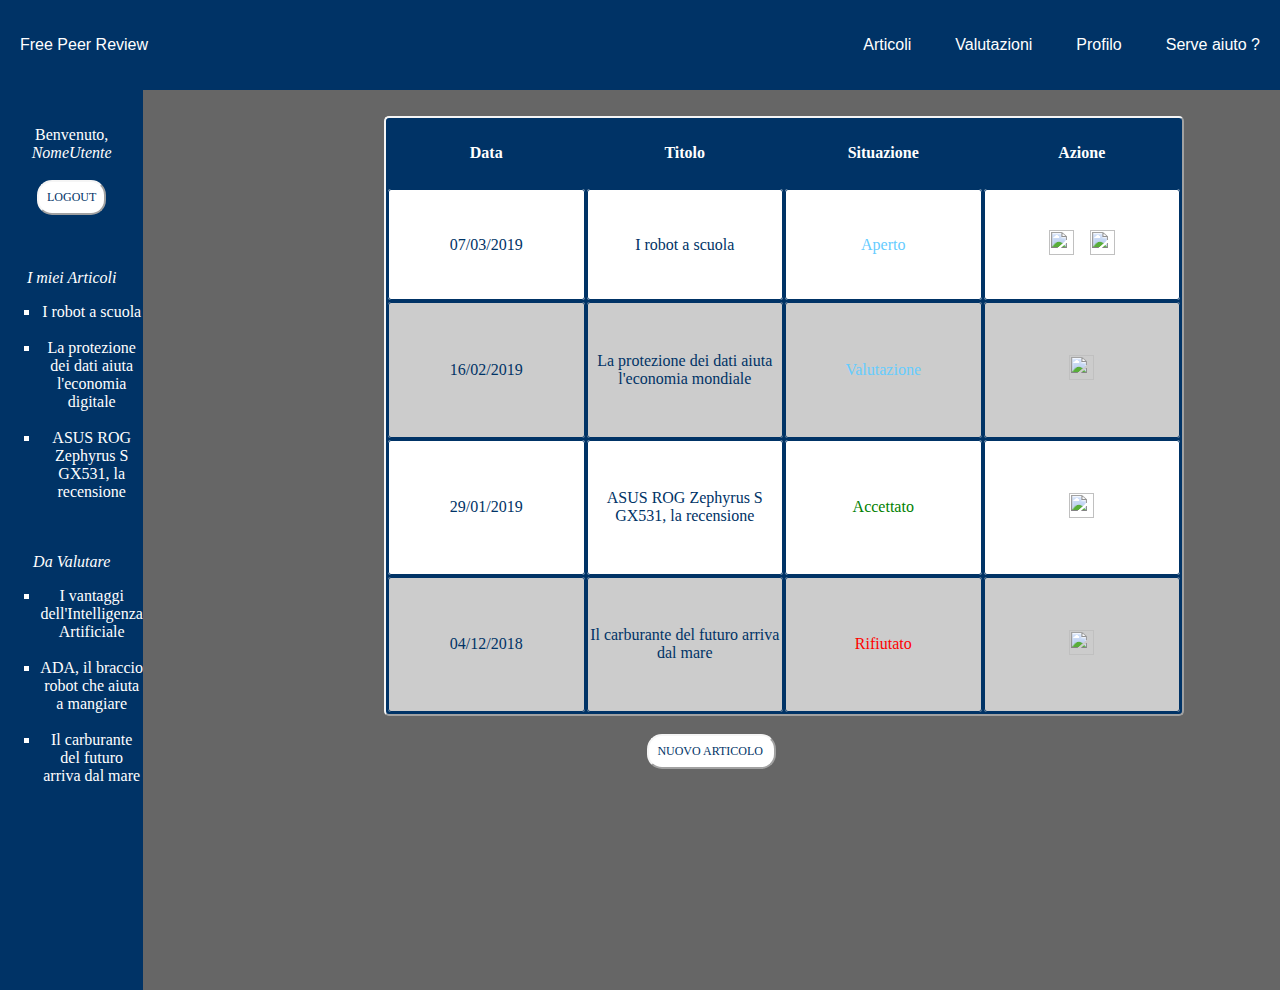
==== web/M1/articoli.html @ 00e14322 "sistemati elementi pagine e ripulito css" ====
<!DOCTYPE html>
<!--
To change this license header, choose License Headers in Project Properties.
To change this template file, choose Tools | Templates
and open the template in the editor.
-->
<html>
    <head>
        <title>Articoli</title>
        <meta charset="UTF-8">
        <meta name="author" content="Gianluca Pala">
        <link rel="stylesheet" href="https://cdnjs.cloudflare.com/ajax/libs/normalize/8.0.1/normalize.css">
        <link rel="stylesheet" type="text/css" media="all" href="style.css">
        <meta http-equiv="X-UA-Compatible" content="chrome=1">
        <meta http-equiv="X-UA-Compatible" content="IE=edge">
        
        <meta name="viewport" content="width=device-width, initial-scale=1.0">
        
    </head>
    <body>
        <header class="header clearfix">
            <a href="../index.html" class="header_logo"><p style="font-family: arial">Free Peer Review</p></a>
            <a href="../index.html" class="header_icon">
                <span></span>
                <span></span>
                <span></span>
            </a>
            <ul class="header_menu animate">
                
                <li class="header_menu_item"><a href="articoli.html"><p style="font-family: arial">Articoli</p></a></li>
                <li class="header_menu_item"><a href="valutazione.html"><p style="font-family: arial">Valutazioni</p></a></li>
                <li class="header_menu_item"><a href="profilo.html"><p style="font-family: arial">Profilo</p></a></li>
                <li class="header_menu_item"><a href="https://www.google.com/"><p style="font-family: arial">Serve aiuto ?</p></a></li>
            </ul>
        </header>
          
            <div class="cover_filter"></div>
            <div class="cover_caption">
                <div class="cover_caption_copy">                   
                        
                  <aside class="profilo">
                                <br>
                                <br>
                                Benvenuto, <em>NomeUtente</em>
                                <br>
                                <br>
                                <nav class="tasto">
                                <input type="submit" value="LOGOUT"/>             
                                </nav>
                                <br>
                                <br>
                                <br> 
                                <em>I miei Articoli</em>
                                <ul type="square">
                                <li>I robot a scuola</li><br>
                                <li>La protezione dei dati aiuta l'economia digitale</li><br>
                                <li>ASUS ROG Zephyrus S GX531, la recensione</li>
                                
                            </ul>
                                
                                <br>
                                <br>
     
                                <em>Da Valutare</em>
                                <ul type="square">
                                <li>I vantaggi dell'Intelligenza Artificiale</li><br>
                                <li>ADA, il braccio robot che aiuta a mangiare</li><br>
                                <li>Il carburante del futuro arriva dal mare</li>
                                
                            </aside>                      
                    
                    <table class="tabella">
                        <tr>
                            <th>Data</th>
                            <th>Titolo</th>
                            <th>Situazione</th>
                            <th>Azione</th>
                        </tr>
                        <tr class="dispari">
                            <td>07/03/2019</td>
                            <td>I robot a scuola</td>
                            <td><font color="#66ccff">Aperto</font></td>
                            <td><img src="../img/edit.png" width="25" height="25">&nbsp;&nbsp;&nbsp;&nbsp;<img src="../img/remove.png" width="25" height="25"></td>                        
                        </tr>
                        <tr class="pari">
                            <td>16/02/2019</td>
                            <td>La protezione dei dati aiuta l'economia mondiale</td>
                            <td><font color="#66ccff">Valutazione</font></td>
                            <td><img src="../img/remove.png" width="25" height="25"></td>                           
                        </tr>
                        <tr class="dispari">
                            <td>29/01/2019</td>
                            <td>ASUS ROG Zephyrus S GX531, la recensione</td>
                            <td><font color="green">Accettato</font></td>
                            <td><img src="../img/remove.png" width="25" height="25"></td>                           
                        </tr>
                        
                        <tr class="pari">
                            <td>04/12/2018</td>
                            <td>Il carburante del futuro arriva dal mare</td>
                            <td><font color="red">Rifiutato</font></td>
                            <td><img src="../img/remove.png" width="25" height="25"></td>
                        </tr>                                            
                    </table>
                    <br>                   
                    <nav class="tasto">
                    <input type="submit" value="NUOVO ARTICOLO "/>             
                    </nav>
                </div>
            </div>
        <script src="http://ajax.googleapis.com/ajax/libs/jquery/1.9.1/jquery.min.js"></script>
        
    </body>
</html>
---- web/M1/style.css ----
/*
To change this license header, choose License Headers in Project Properties.
To change this template file, choose Tools | Templates
and open the template in the editor.
*/
/* 
    Created on : 20-mar-2019, 9.44.10
    Author     : Gianluca
*/

html,body{height: 100%;}

*{
    font-family: 'Allerta Stencil';
}

body{
    background: #eee;
    margin: 0;
    padding: 0;
    background: url("https://www.startmag.it/wp-content/uploads/information.jpg");
    background-size: cover;
    background-position: center;
}


.registrati{
    margin-top: 70px;
    width: 400px;
    height: 600px;
    background: #000;
    color: #fff;
    top: 50%;
    left: 50%;
    position: absolute;
    transform: translate(-50%,-50%);
    box-sizing: border-box;
    padding: 70px 30px;
    border: 2px outset whitesmoke;
    border-radius: 20px;
}



.registrati input{
    width: 100%;
    margin-bottom: 5px;    
}

.registrati input[type="text"], input[type="password"]
{
    border: none;
    border-bottom: 1px solid #fff;
    background: transparent;
    outline: none;
    height: 20px;
    color: #fff;
    font-size: 16px;
}

.registrati input[type="submit"]
{
    border: none;
    outline: none;
    height: 40px;
    background: #0099ff;
    color: #fff;
    font-size: 18px;
    border-radius: 20px;
}

.avatar{
    width: 50px;
    height: 50px;
    border-radius: 50%;
    position: absolute;
    top: 15px;
    left: calc(50% - 25px);
}

h1{
    margin: 0;
    padding: 0 0 20px;
    text-align: center;
    font-size: 22px;
}

.loginbox{
    width: 320px;
    height: 420px;
    background: #000;
    color: #fff;
    top: 50%;
    left: 50%;
    position: absolute;
    transform: translate(-50%,-50%);
    box-sizing: border-box;
    padding: 70px 30px;
    border: 2px outset whitesmoke;
    border-radius: 20px;
 
}

.loginbox input{
    width: 100%;
    margin-bottom: 20px;    
}


.loginbox input[type="text"], input[type="password"]
{
    border: none;
    border-bottom: 1px solid #fff;
    background: transparent;
    outline: none;
    height: 40px;
    color: #fff;
    font-size: 18px;
}

.loginbox input[type="submit"]
{
    border: none;
    outline: none;
    height: 40px;
    background: #0099ff;
    color: #fff;
    font-size: 18px;
    border-radius: 20px;
}

.loginbox input[type="submit"]:hover
{
    cursor: pointer;
    background: #66ccff;
    color: #000;
}

.loginbox input{
    width: 100%;
    margin-bottom: 20px;    
}



.loginbox a{
    text-decoration: none;
    font-size: 12px;
    line-height: 20px;
    color: darkgrey;
}

.loginbox a:hover
{
    color: #ffc107;
}

.loginbox p{
    margin: 0;
    padding: 0;
    font-weight: bold;
}

.registrati input[type="submit"]:hover
{
    cursor: pointer;
    background: #66ccff;
    color: #000;
}

.registrati a{
    text-decoration: none;
    font-size: 15px;
    line-height: 13px;
    color: darkgrey;
}

.dispari{
    background-color: white;
}

.pari{
    background-color: #cccccc;
}


.nuovoArticolo{
    border-radius: 8px;
    padding: 8px;
    font-size: 12px;
    width: 400px;
    background-color:  white;
    color: #003366;
    border-radius: 12px;
}


.registrati p{
    margin: 2px;
    padding: 0;
    font-weight: bold;
}

.animate{
    -webkit-transition:all 0.3s ease-out;
    transition: all 0.3s ease-out;}

.button{display: inline-block; background: #fff; color: #000; padding: 10px 20px; border-radius: 3px; text-decoration: none;}
.button_sec{display: inline-block; background: #fff; color: #000; padding: 10px 20px; border-radius: 3px; text-decoration: none;}

.header{background: #003366;}
.header_logo{color:#fff; float:left;display: block;padding: 20px;text-decoration: none;}
.header_menu{float:right;margin: 0;padding: 0;}
.header_menu_item{display:inline-block;}
.header_menu_item a{color:#fff;display: block;padding: 20px;text-decoration: none}
.header_menu_item a:hover{background: #000}

.header_icon{display:block; float: right; padding: 20px; display:none;}
.header_icon span{display: block; height: 3px; width: 30px; background: #fff; margin-bottom: 5px;}


.cover_filter{
   background: #000;
   width: 100%; 
   height: 100%; 
   position: absolute; 
   z-index: 0; 
   opacity: 0.6;
}

.cover_caption{
display: table; height: 100%; width: 100%; position: relative; z-index: 1; overflow: hidden;}


.cover_caption_copy{
    display: table-cell;
    vertical-align: middle;
    text-align: center;
    color: #fff; 
    height: 100%;
}

.page{
    width: 100%;
    height: 100%;
}

.tabella{
  table-layout: fixed;
  width: 800px;
  height: 600px;
  border: 2px solid #003366;
  border-collapse: separate;
  border-spacing: 2px;
  margin-left: 30%;
  margin-top: 2%;
  color: white; 
  background-color: #003366;
  border-radius: 5px;
  border: 2px outset whitesmoke;
}

.tabella td{
color: #003366; 
border-radius: 3px;
}

.cover_caption_copy td {
    border: 1px solid #003366;   
}

.articolo{
    width: 88.8%;
    float: right;
    height: 64%;
    border: 2px solid #003366;
    border-collapse: collapse;
}

.val{
    width: 88.8%;
    float: right;
    height: 36%;
    border: 2px solid #003366;  
}

.azione button[type="button"]{
    border-radius: 12px;
    padding: 8px;
    font-size: 12px;
    background-color:  white;
    color: #003366;
    width: 200px;
}

.azione button[type="button"]:hover{
    cursor: pointer;
    background: green;
    color: white;
}

.azione input[type="button"]{
    border-radius: 12px;
    padding: 8px;
    font-size: 12px;
    background-color:  white;
    color: #003366;
    width: 200px;
}

.azione input[type="button"]:hover{
    cursor: pointer;
    background: red;
    color: white;
}

.val h1{
    margin: 0px;
}

h4,h5,h6 {margin: 1em 0 2px;}

.profilo{
    background-color: #003366;
    height: 100%;
    width: 11.2%;
    float: left;
}

.testoArticolo{
    background-color: #003366; 
    border: 1px solid white;
    height: 100px;
    width: 650px;
    overflow-y: scroll;
    margin-left: 25%;
}

.tabellaprofilo{
  table-layout: fixed;
  width: 680px;                              
  height: 600px;
  border: 2px solid #003366;
  border-collapse: separate;
  border-spacing: 2px;
  margin-left: 33%;
  margin-top: 2%;
  color: white; 
  background-color: #003366;
  border-radius: 8px;
  border: 2px outset whitesmoke;
}

.tabellaprofilo td{
color: #003366; 
border-radius: 8px;
}

.rigadispari td{
    background-color: white;
    font-weight: bold;
}

.rigapari td{
    background-color: #cccccc;
    font-weight: bold;    
}

.rigapari input[type="text"]{
    background: transparent;  
    border: none;
    outline: none;
    border-bottom: 1px solid white;
}

.rigadispari input[type="text"]{
    background: transparent;  
    border: none;
    outline: none;
    border-bottom: 1px solid #cccccc;
}

.tasto input[type="submit"]
{
    border: 2px outset whitesmoke;
    outline: none;
    padding: 8px;
    background: white;
    color: #003366;
    font-size: 12px;
    border-radius: 15px;
}

.tasto input[type="submit"]:hover
{
    cursor: pointer;
    background: #66ccff;
    color: #000;
}

.clearfix:after {
  visibility: hidden;
  display: block;
  font-size: 0;
  content: " ";
  clear: both;
  height: 0;
}

.clearfix { display: inline-block; }
* html .clearfix { height: 1%; }
.clearfix { display: block; }

*,
*:before,
*:after {
  -webkit-box-sizing: border-box;
     -moz-box-sizing: border-box;
          box-sizing: border-box;
}
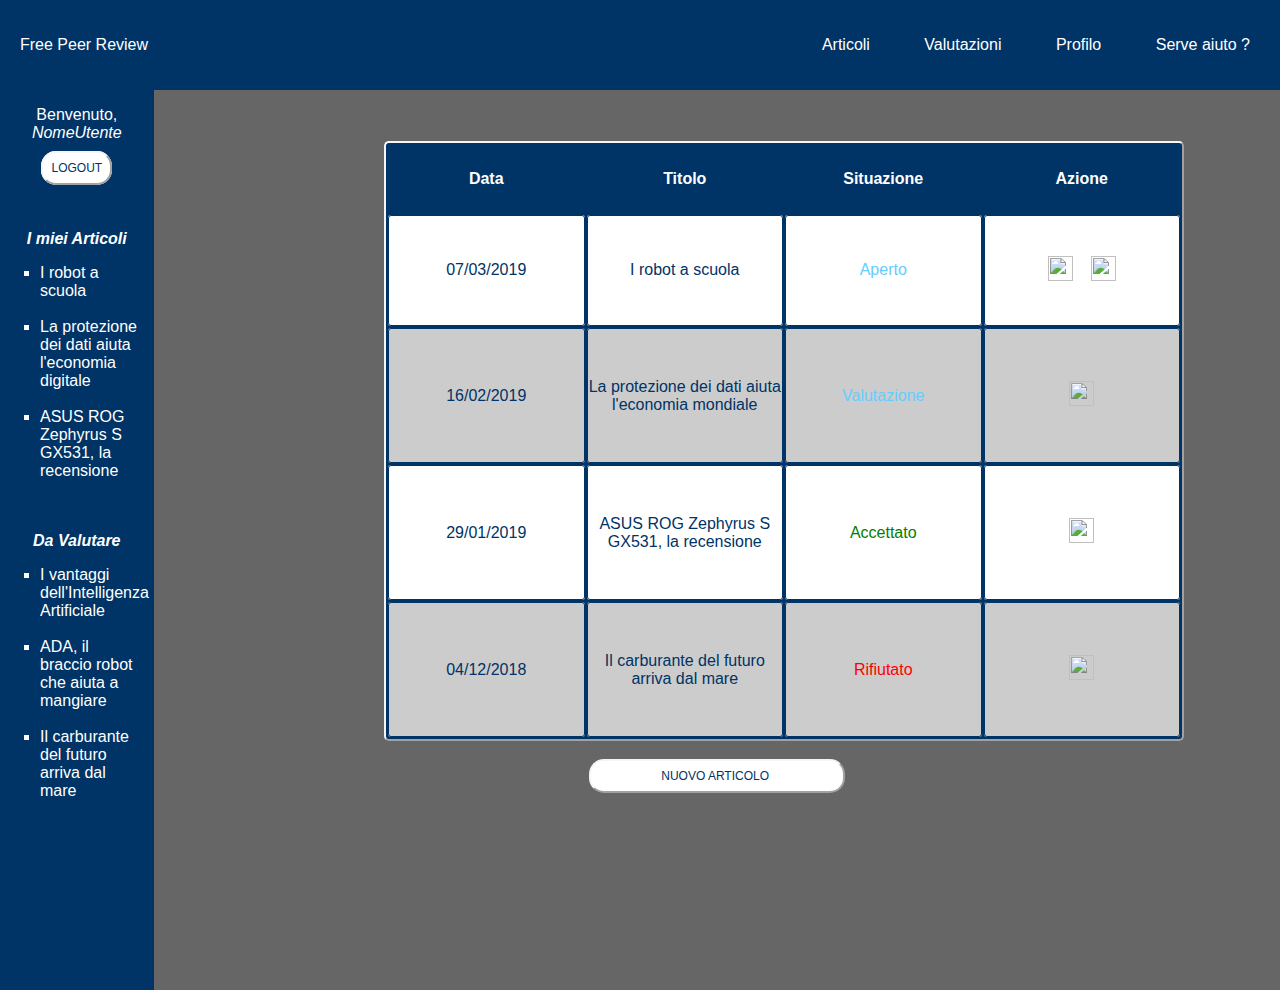
==== commit 34147912: "sistemate pagine e css (mancano i commenti)" ====
--- a/web/M1/articoli.html
+++ b/web/M1/articoli.html
@@ -11,7 +11,6 @@
         <meta name="author" content="Gianluca Pala">
         <link rel="stylesheet" href="https://cdnjs.cloudflare.com/ajax/libs/normalize/8.0.1/normalize.css">
         <link rel="stylesheet" type="text/css" media="all" href="style.css">
-        <meta http-equiv="X-UA-Compatible" content="chrome=1">
         <meta http-equiv="X-UA-Compatible" content="IE=edge">
         
         <meta name="viewport" content="width=device-width, initial-scale=1.0">
@@ -25,7 +24,7 @@
                 <span></span>
                 <span></span>
             </a>
-            <ul class="header_menu animate">
+            <ul class="header_menu">
                 
                 <li class="header_menu_item"><a href="articoli.html"><p style="font-family: arial">Articoli</p></a></li>
                 <li class="header_menu_item"><a href="valutazione.html"><p style="font-family: arial">Valutazioni</p></a></li>
@@ -38,19 +37,17 @@
             <div class="cover_caption">
                 <div class="cover_caption_copy">                   
                         
-                  <aside class="profilo">
-                                <br>
-                                <br>
-                                Benvenuto, <em>NomeUtente</em>
-                                <br>
-                                <br>
+                    
+                  <aside class="profilo">                      
+                                
+                                <p>Benvenuto, <em>NomeUtente</em></p>                                                                                          
                                 <nav class="tasto">
-                                <input type="submit" value="LOGOUT"/>             
-                                </nav>
+                                    <a href="../index.html" type="button" >LOGOUT</a>            
+                                </nav> 
                                 <br>
                                 <br>
                                 <br> 
-                                <em>I miei Articoli</em>
+                                <em><strong>I miei Articoli</strong></em>
                                 <ul type="square">
                                 <li>I robot a scuola</li><br>
                                 <li>La protezione dei dati aiuta l'economia digitale</li><br>
@@ -61,13 +58,14 @@
                                 <br>
                                 <br>
      
-                                <em>Da Valutare</em>
+                                <em><strong>Da Valutare</strong></em>
                                 <ul type="square">
                                 <li>I vantaggi dell'Intelligenza Artificiale</li><br>
                                 <li>ADA, il braccio robot che aiuta a mangiare</li><br>
                                 <li>Il carburante del futuro arriva dal mare</li>
                                 
-                            </aside>                      
+                            </aside>  
+                        
                     
                     <table class="tabella">
                         <tr>
@@ -102,10 +100,11 @@
                             <td><img src="../img/remove.png" width="25" height="25"></td>
                         </tr>                                            
                     </table>
-                    <br>                   
+                    <br>
+                    <form action="scriviArticolo.html" method="post">
                     <nav class="tasto">
                     <input type="submit" value="NUOVO ARTICOLO "/>             
-                    </nav>
+                    </nav></form>
                 </div>
             </div>
         <script src="http://ajax.googleapis.com/ajax/libs/jquery/1.9.1/jquery.min.js"></script>
--- a/web/M1/style.css
+++ b/web/M1/style.css
@@ -11,7 +11,7 @@
 html,body{height: 100%;}
 
 *{
-    font-family: 'Allerta Stencil';
+    font-family: "Arial", Helvetica, sans-serif;
 }
 
 body{
@@ -23,17 +23,20 @@
     background-position: center;
 }
 
+li{
+    text-align: left;
+    margin-right: 10px;
+}
 
 .registrati{
-    margin-top: 70px;
-    width: 400px;
-    height: 600px;
+    width: 420px;
+    height: 620px;
     background: #000;
     color: #fff;
-    top: 50%;
-    left: 50%;
+    top: 15%;
+    left: 40%;
     position: absolute;
-    transform: translate(-50%,-50%);
+    transform: translate(-10%,-10%);
     box-sizing: border-box;
     padding: 70px 30px;
     border: 2px outset whitesmoke;
@@ -201,10 +204,6 @@
     font-weight: bold;
 }
 
-.animate{
-    -webkit-transition:all 0.3s ease-out;
-    transition: all 0.3s ease-out;}
-
 .button{display: inline-block; background: #fff; color: #000; padding: 10px 20px; border-radius: 3px; text-decoration: none;}
 .button_sec{display: inline-block; background: #fff; color: #000; padding: 10px 20px; border-radius: 3px; text-decoration: none;}
 
@@ -213,7 +212,7 @@
 .header_menu{float:right;margin: 0;padding: 0;}
 .header_menu_item{display:inline-block;}
 .header_menu_item a{color:#fff;display: block;padding: 20px;text-decoration: none}
-.header_menu_item a:hover{background: #000}
+.header_menu_item a:hover{background: #000;}
 
 .header_icon{display:block; float: right; padding: 20px; display:none;}
 .header_icon span{display: block; height: 3px; width: 30px; background: #fff; margin-bottom: 5px;}
@@ -237,11 +236,6 @@
     vertical-align: middle;
     text-align: center;
     color: #fff; 
-    height: 100%;
-}
-
-.page{
-    width: 100%;
     height: 100%;
 }
 
@@ -253,7 +247,7 @@
   border-collapse: separate;
   border-spacing: 2px;
   margin-left: 30%;
-  margin-top: 2%;
+  margin-top: 4%;
   color: white; 
   background-color: #003366;
   border-radius: 5px;
@@ -265,23 +259,67 @@
 border-radius: 3px;
 }
 
+.tabellaart{
+  table-layout: fixed;
+  width: 800px;
+  height: 150px;
+  border: 2px solid #003366;
+  border-collapse: separate;
+  border-spacing: 2px;
+  margin-left: 30%;
+  margin-top: 1%;
+  color: white; 
+  background-color: #003366;
+  border-radius: 5px;
+  border: 2px outset whitesmoke;
+}
+
+.dispari p{
+margin-left: 15px;
+margin-right: 15px;
+}
+
+.tabellaart td{
+color: #003366; 
+border-radius: 3px;
+}
+
+.tabellaart img{
+    margin-top: 4px;
+    margin-left: 105px;
+    border: 2px solid whitesmoke;
+}
+
+.tabellaval{
+  table-layout: fixed;
+  width: 800px;
+  height: 90px;
+  border: 2px solid #003366;
+  border-collapse: separate;
+  border-spacing: 2px;
+  margin-left: 30%;
+  margin-top: 1%;
+  color: white; 
+  background-color: #003366;
+  border-radius: 5px;
+  border: 2px outset whitesmoke;
+}
+
+.tabellaval td{
+color: #003366; 
+border-radius: 3px;
+}
+
+.tabellaval h1{
+    margin-top: 8px;  
+}
+
+.pari textarea{
+    margin-bottom: 10px;
+}
+
 .cover_caption_copy td {
     border: 1px solid #003366;   
-}
-
-.articolo{
-    width: 88.8%;
-    float: right;
-    height: 64%;
-    border: 2px solid #003366;
-    border-collapse: collapse;
-}
-
-.val{
-    width: 88.8%;
-    float: right;
-    height: 36%;
-    border: 2px solid #003366;  
 }
 
 .azione button[type="button"]{
@@ -314,17 +352,18 @@
     color: white;
 }
 
-.val h1{
-    margin: 0px;
-}
-
 h4,h5,h6 {margin: 1em 0 2px;}
 
 .profilo{
     background-color: #003366;
     height: 100%;
-    width: 11.2%;
+    width: 12%;
     float: left;
+}
+
+.profilo p{
+    margin-left: 8px;
+    margin-right: 8px;
 }
 
 .testoArticolo{
@@ -388,10 +427,30 @@
     background: white;
     color: #003366;
     font-size: 12px;
-    border-radius: 15px;
+    border-radius: 15px;  
+    width: 20%;
 }
 
 .tasto input[type="submit"]:hover
+{
+    cursor: pointer;
+    background: #66ccff;
+    color: #000;
+}
+
+.tasto a[type="button"]
+{
+    text-decoration: none;
+    border: 2px outset whitesmoke;
+    outline: none;
+    padding: 8px;
+    background: white;
+    color: #003366;
+    font-size: 12px;
+    border-radius: 15px;  
+}
+
+.tasto a[type="button"]:hover
 {
     cursor: pointer;
     background: #66ccff;
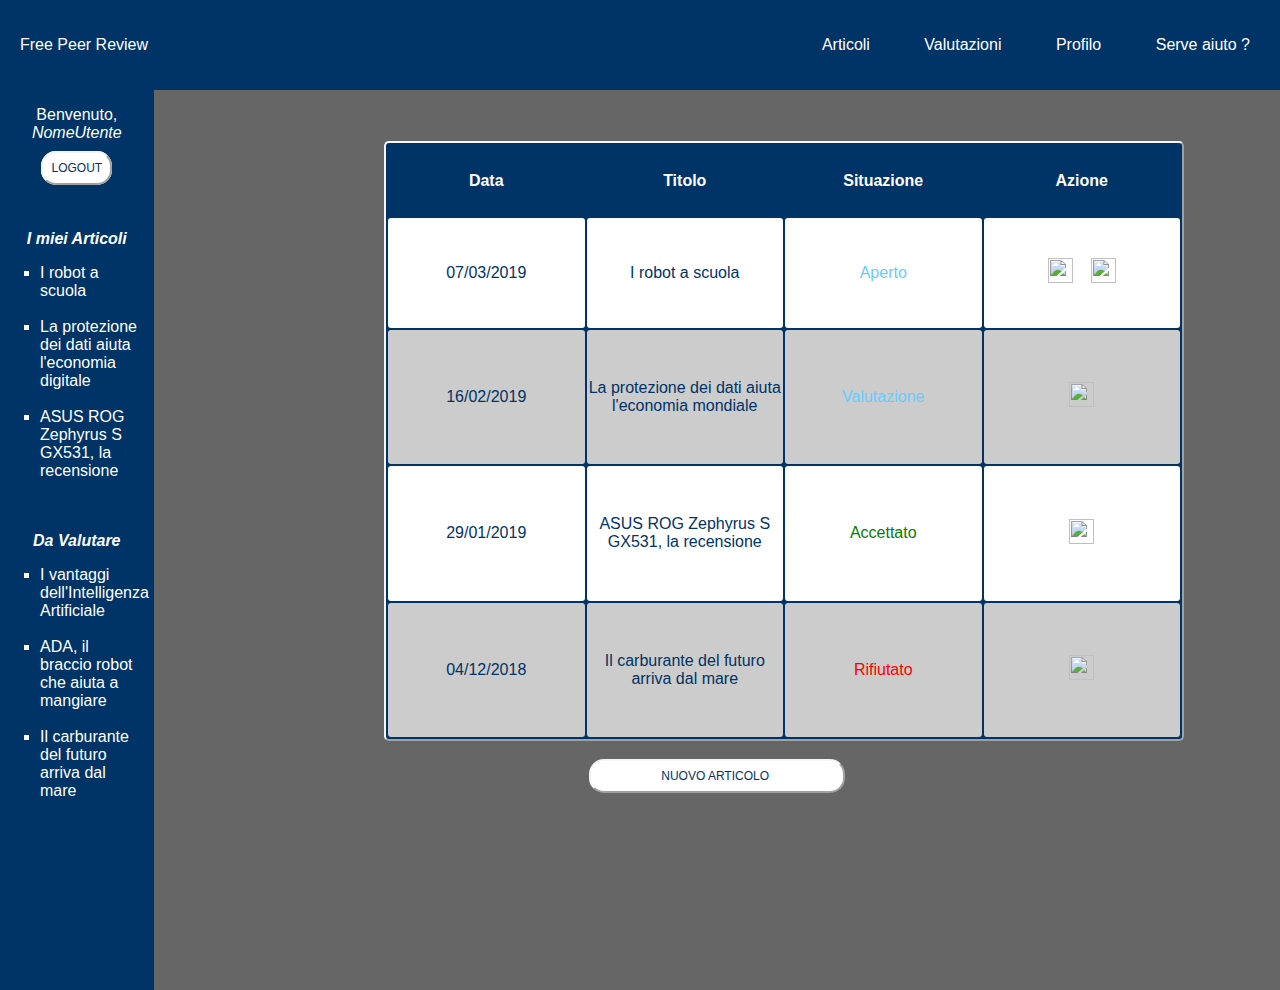
==== commit 10946ae1: "Aggiunti i commenti a tutte le pagine" ====
--- a/web/M1/articoli.html
+++ b/web/M1/articoli.html
@@ -11,12 +11,16 @@
         <meta name="author" content="Gianluca Pala">
         <link rel="stylesheet" href="https://cdnjs.cloudflare.com/ajax/libs/normalize/8.0.1/normalize.css">
         <link rel="stylesheet" type="text/css" media="all" href="style.css">
+        
         <meta http-equiv="X-UA-Compatible" content="IE=edge">
         
         <meta name="viewport" content="width=device-width, initial-scale=1.0">
         
     </head>
     <body>
+        
+        <!--Creazione tasto 'homepage' con collegamento a index-->
+        
         <header class="header clearfix">
             <a href="../index.html" class="header_logo"><p style="font-family: arial">Free Peer Review</p></a>
             <a href="../index.html" class="header_icon">
@@ -24,6 +28,9 @@
                 <span></span>
                 <span></span>
             </a>
+            
+            <!--Creazione barra degli elementi principali (Articoli, Valutazioni,Profilo,Serve Aiuto)-->
+            
             <ul class="header_menu">
                 
                 <li class="header_menu_item"><a href="articoli.html"><p style="font-family: arial">Articoli</p></a></li>
@@ -33,10 +40,15 @@
             </ul>
         </header>
           
+        <!--Creazione cover della pagina di sfondo per l'inserimento degli 
+            elementi della pagina-->
+        
             <div class="cover_filter"></div>
             <div class="cover_caption">
                 <div class="cover_caption_copy">                   
                         
+                <!--Creazione barra verticale di profilo con i vari elementi 
+                (Frase di Benvenuto,Articoli e Articoli da valutare)-->
                     
                   <aside class="profilo">                      
                                 
@@ -66,7 +78,11 @@
                                 
                             </aside>  
                         
-                    
+                <!--Tabella per la visualizzazione degli articoli con i vari elementi
+                suddivisi in righe pari e dispari per poter cambiare i colori con css
+                per una miglior visualizzazione. Create diverse colonne per
+                suddividere gli articoli per caratteristiche-->    
+                
                     <table class="tabella">
                         <tr>
                             <th>Data</th>
@@ -101,12 +117,19 @@
                         </tr>                                            
                     </table>
                     <br>
+                    
+                    <!--Pulsante di collegamento alla pagina di creazione di un 
+                    nuovo articolo-->
+                    
                     <form action="scriviArticolo.html" method="post">
                     <nav class="tasto">
                     <input type="submit" value="NUOVO ARTICOLO "/>             
                     </nav></form>
                 </div>
             </div>
+            
+            <!--Libreria-->
+            
         <script src="http://ajax.googleapis.com/ajax/libs/jquery/1.9.1/jquery.min.js"></script>
         
     </body>
--- a/web/M1/style.css
+++ b/web/M1/style.css
@@ -8,12 +8,15 @@
     Author     : Gianluca
 */
 
-html,body{height: 100%;}
-
+html,body{height: 100%;}/*Regolazione altezza del body*/
+
+/*Assegnazione del font di utilizzo a tutte le pagine del progetto*/
 *{
     font-family: "Arial", Helvetica, sans-serif;
 }
 
+/*Inserimento dell'immagine che sarà condivisa da tutte le altre pagine del progetto
+(collegamento tramite URL)*/
 body{
     background: #eee;
     margin: 0;
@@ -23,11 +26,28 @@
     background-position: center;
 }
 
+/*Modifica visualizzazione degli elementi delle liste ordinate presenti nella
+barra verticale di profilo*/
 li{
     text-align: left;
     margin-right: 10px;
 }
 
+/*CSS per la modifica dell'aspetto dell'immagine caricata nel box con modifica
+di grandezza e posizione (stessa classe condivisa sia dalla pagina di login che
+da quella di registrazione)*/
+.avatar{
+    width: 50px;
+    height: 50px;
+    border-radius: 50%;
+    position: absolute;
+    top: 15px;
+    left: calc(50% - 25px);
+}
+
+/*-------------------------REGISTRAZIONE--------------------------------------*/
+/*Classe per la registrazione con modfica dell'aspetto del box e con inserimento
+di un bordo per migliorarne l'aspetto rispetto allo sfondo della pagina*/
 .registrati{
     width: 420px;
     height: 620px;
@@ -43,13 +63,14 @@
     border-radius: 20px;
 }
 
-
-
+/*Modifica lunghezza delle righe degli elementi del box di registrazione con 
+aumento del margine inferiore per migliorarne l'aspetto*/
 .registrati input{
     width: 100%;
     margin-bottom: 5px;    
 }
 
+/*CSS della riga per la password che migliora l'aspetto all'interno del box*/
 .registrati input[type="text"], input[type="password"]
 {
     border: none;
@@ -61,6 +82,7 @@
     font-size: 16px;
 }
 
+/*CSS del pulsante del box di registrazione*/
 .registrati input[type="submit"]
 {
     border: none;
@@ -72,15 +94,25 @@
     border-radius: 20px;
 }
 
-.avatar{
-    width: 50px;
-    height: 50px;
-    border-radius: 50%;
-    position: absolute;
-    top: 15px;
-    left: calc(50% - 25px);
-}
-
+/*CSS per cambiare il colore del pulsante per la registrazione quando ci si passa
+sopra con il puntatore*/
+.registrati input[type="submit"]:hover
+{
+    cursor: pointer;
+    background: #66ccff;
+    color: #000;
+}
+
+/*CSS per sistemare la visualizzazione delle righe del box di registrazione
+e modifica dell'aspetto del testo*/
+.registrati p{
+    margin: 2px;
+    padding: 0;
+    font-weight: bold;
+}
+/*----------------------------------------------------------------------------*/
+
+/*CSS per la modifica dei titoli principali delle pagine dove sono presenti*/
 h1{
     margin: 0;
     padding: 0 0 20px;
@@ -88,6 +120,9 @@
     font-size: 22px;
 }
 
+/*-------------------------LOGIN----------------------------------------------*/
+/*CSS del box di login (praticamente uguale al box per la registrazione ma con
+grandezza diversa)*/
 .loginbox{
     width: 320px;
     height: 420px;
@@ -104,12 +139,13 @@
  
 }
 
+/*CSS per la modifica della larghezza delle righe del box di login*/
 .loginbox input{
     width: 100%;
     margin-bottom: 20px;    
 }
 
-
+/*CSS per migliorare l'aspetto della riga password in relazione all'aspetto del box*/
 .loginbox input[type="text"], input[type="password"]
 {
     border: none;
@@ -121,6 +157,7 @@
     font-size: 18px;
 }
 
+/*CSS per la modifica dell'aspetto del pulsante di login*/
 .loginbox input[type="submit"]
 {
     border: none;
@@ -132,6 +169,8 @@
     border-radius: 20px;
 }
 
+/*CSS per la modifica del colore del pulsante di login quando ci si passa sopra
+con il puntatore*/
 .loginbox input[type="submit"]:hover
 {
     cursor: pointer;
@@ -139,13 +178,8 @@
     color: #000;
 }
 
-.loginbox input{
-    width: 100%;
-    margin-bottom: 20px;    
-}
-
-
-
+/*CSS per l'aspetto delle righe collegate alla pagina di registrazione se la 
+pagina è visitata da un nuovo utente*/
 .loginbox a{
     text-decoration: none;
     font-size: 12px;
@@ -153,71 +187,48 @@
     color: darkgrey;
 }
 
+/*CSS per modificare il colore delle righe quando ci si passa sopra con il puntatore*/
 .loginbox a:hover
 {
     color: #ffc107;
 }
-
-.loginbox p{
-    margin: 0;
-    padding: 0;
-    font-weight: bold;
-}
-
-.registrati input[type="submit"]:hover
-{
-    cursor: pointer;
-    background: #66ccff;
-    color: #000;
-}
-
-.registrati a{
-    text-decoration: none;
-    font-size: 15px;
-    line-height: 13px;
-    color: darkgrey;
-}
-
+/*----------------------------------------------------------------------------*/
+
+/*CSS per cambiare il colore dello sfondo della classe dispari delle tabelle*/
 .dispari{
     background-color: white;
 }
 
+/*CSS per cambiare il colore dello sfondo della classe pari delle tabelle*/
 .pari{
     background-color: #cccccc;
 }
 
 
-.nuovoArticolo{
-    border-radius: 8px;
-    padding: 8px;
-    font-size: 12px;
-    width: 400px;
-    background-color:  white;
-    color: #003366;
-    border-radius: 12px;
-}
-
-
-.registrati p{
-    margin: 2px;
-    padding: 0;
-    font-weight: bold;
-}
-
+/*----------------------------------------------------------------------------*/
+/*CSS dei pulsanti di login e di registrazione della pagina principale del progetto*/
 .button{display: inline-block; background: #fff; color: #000; padding: 10px 20px; border-radius: 3px; text-decoration: none;}
 .button_sec{display: inline-block; background: #fff; color: #000; padding: 10px 20px; border-radius: 3px; text-decoration: none;}
-
+/*----------------------------------------------------------------------------*/
+
+/*-----CSS del menù principale condiviso da tutte le pagine del progetto------*/
 .header{background: #003366;}
 .header_logo{color:#fff; float:left;display: block;padding: 20px;text-decoration: none;}
 .header_menu{float:right;margin: 0;padding: 0;}
 .header_menu_item{display:inline-block;}
 .header_menu_item a{color:#fff;display: block;padding: 20px;text-decoration: none}
+/*CSS per modificare il colore degli elementi della barra principale al passaggio 
+del puntatore*/
 .header_menu_item a:hover{background: #000;}
 
+/*CSS che modifica l'aspetto dell'elemento principale che contiene il collegamento
+alla homepage della pagina (Free Peer Review)*/
 .header_icon{display:block; float: right; padding: 20px; display:none;}
 .header_icon span{display: block; height: 3px; width: 30px; background: #fff; margin-bottom: 5px;}
 
-
+/*CSS che modifica l'aspetto della cover inserita sopra l'immagine di sfondo 
+di tutte pagine con regolazione dell'opacità per permettere proprio la visualizzazione
+di quell'immagine*/
 .cover_filter{
    background: #000;
    width: 100%; 
@@ -227,6 +238,9 @@
    opacity: 0.6;
 }
 
+/*----------------------------------------------------------------------------*/
+/*CSS per l'inserimento di elementi al di sopra della cover nera presente in tutte
+le pagine*/
 .cover_caption{
 display: table; height: 100%; width: 100%; position: relative; z-index: 1; overflow: hidden;}
 
@@ -238,7 +252,12 @@
     color: #fff; 
     height: 100%;
 }
-
+/*----------------------------------------------------------------------------*/
+
+
+
+/*--------------CSS per regolare l'aspetto della tabella presente nella pagina
+articoli.html e scriviArticolo.html------------------------------------------*/
 .tabella{
   table-layout: fixed;
   width: 800px;
@@ -254,11 +273,17 @@
   border: 2px outset whitesmoke;
 }
 
+/*CSS che modifica il colore delle parole interne alla classe e aggiunta
+di un bordo per migliorare l'aspetto finale della tabella*/
 .tabella td{
 color: #003366; 
 border-radius: 3px;
 }
-
+/*----------------------------------------------------------------------------*/
+
+
+/*--------------CSS per regolare l'aspetto della tabella articolo presente nella pagina
+valutazione.html------------------------------------------*/
 .tabellaart{
   table-layout: fixed;
   width: 800px;
@@ -274,22 +299,31 @@
   border: 2px outset whitesmoke;
 }
 
-.dispari p{
-margin-left: 15px;
-margin-right: 15px;
-}
-
+/*CSS che modifica il colore delle parole interne alla classe e aggiunta
+di un bordo per migliorare l'aspetto finale della tabella*/
 .tabellaart td{
 color: #003366; 
 border-radius: 3px;
 }
 
+/*CSS per regolare i margini dell'immagine usata nella pagina valutazione.html
+con aggiunta di un bordo per migliorarne l'aspetto finale*/
 .tabellaart img{
     margin-top: 4px;
     margin-left: 105px;
     border: 2px solid whitesmoke;
 }
 
+/*CSS che modifica la visualizzazione del testo dell'articolo regolando i bordi
+rispetto alla tabella di riferimento*/
+.dispari p{
+margin-left: 15px;
+margin-right: 15px;
+}
+/*----------------------------------------------------------------------------*/
+
+/*--------------CSS per regolare l'aspetto della tabella valutazione presente nella pagina
+valutazione.html--------------------------------------------------------------*/
 .tabellaval{
   table-layout: fixed;
   width: 800px;
@@ -305,23 +339,29 @@
   border: 2px outset whitesmoke;
 }
 
+/*CSS che modifica il colore delle parole interne alla classe e aggiunta
+di un bordo per migliorare l'aspetto finale della tabella*/
 .tabellaval td{
 color: #003366; 
 border-radius: 3px;
 }
 
+/*CSS per sistemare il margine superiore del header principale della tabella
+(VALUTAZIONE)*/
 .tabellaval h1{
     margin-top: 8px;  
 }
 
+/*CSS per regolare il margine inferiore dei commenti all'articolo ed evitare che
+siano attaccati alla base della tabella*/
 .pari textarea{
     margin-bottom: 10px;
 }
-
-.cover_caption_copy td {
-    border: 1px solid #003366;   
-}
-
+/*----------------------------------------------------------------------------*/
+
+/*-------------------------PULSANTE PROFILO-----------------------------------*/
+/*CSS per modificare l'aspetto del pulsante di salvataggio presente nella pagina
+profilo*/
 .azione button[type="button"]{
     border-radius: 12px;
     padding: 8px;
@@ -330,13 +370,16 @@
     color: #003366;
     width: 200px;
 }
-
+/*CSS per modificare il colore del pulsante quando ci si passa sopra (colore verde
+per il salvataggio)*/
 .azione button[type="button"]:hover{
     cursor: pointer;
     background: green;
     color: white;
 }
 
+/*CSS per modificare l'aspetto del pulsante di eliminazione presente nella pagina
+profilo*/
 .azione input[type="button"]{
     border-radius: 12px;
     padding: 8px;
@@ -346,14 +389,21 @@
     width: 200px;
 }
 
+/*CSS per modificare il colore del pulsante quando ci si passa sopra (colore rosso
+per l'eliminazione)*/
 .azione input[type="button"]:hover{
     cursor: pointer;
     background: red;
     color: white;
 }
-
+/*----------------------------------------------------------------------------*/
+
+/*CSS per regolare i margini delle intestazioni di minore importanza*/
 h4,h5,h6 {margin: 1em 0 2px;}
 
+/*-------------------------BARRA PROFILO--------------------------------------*/
+/*CSS per la modifica dell'aspetto della barra verticale contenente articoli e
+pulsante di logout per l'utente*/
 .profilo{
     background-color: #003366;
     height: 100%;
@@ -361,20 +411,16 @@
     float: left;
 }
 
+/*CSS che regola i margini della riga di benvenuto all'utente rispetto alla barra
+verticale*/
 .profilo p{
     margin-left: 8px;
     margin-right: 8px;
 }
-
-.testoArticolo{
-    background-color: #003366; 
-    border: 1px solid white;
-    height: 100px;
-    width: 650px;
-    overflow-y: scroll;
-    margin-left: 25%;
-}
-
+/*----------------------------------------------------------------------------*/
+
+/*CSS per la modifica della tabella presente nella pagina profilo con cambiamenti
+rispetto a quella utilizzata per la tabella contenente tutti gli articoli*/
 .tabellaprofilo{
   table-layout: fixed;
   width: 680px;                              
@@ -390,11 +436,13 @@
   border: 2px outset whitesmoke;
 }
 
+/*CSS per l'inserimento di un bordo per migliorare l'aspetto finale della tabella*/
 .tabellaprofilo td{
 color: #003366; 
-border-radius: 8px;
-}
-
+border-radius: 4px;
+}
+
+/*----CSS per la modifica del colore delle righe e dello stile delle parole---*/
 .rigadispari td{
     background-color: white;
     font-weight: bold;
@@ -404,7 +452,9 @@
     background-color: #cccccc;
     font-weight: bold;    
 }
-
+/*----------------------------------------------------------------------------*/
+
+/*--CSS per cambiare l'aspetto delle righe contenenti i dati (pari e dispari)-*/
 .rigapari input[type="text"]{
     background: transparent;  
     border: none;
@@ -418,7 +468,10 @@
     outline: none;
     border-bottom: 1px solid #cccccc;
 }
-
+/*----------------------------------------------------------------------------*/
+
+/*---------------------PULSANTE INVIA E NUOVO ARTICOLO------------------------*/
+/*CSS del pulsante usato per INVIA e NUOVO ARTICOLO*/
 .tasto input[type="submit"]
 {
     border: 2px outset whitesmoke;
@@ -431,13 +484,17 @@
     width: 20%;
 }
 
+/*CSS che modifica il colore del pulsante quando ci si passa sopra con il puntatore*/
 .tasto input[type="submit"]:hover
 {
     cursor: pointer;
     background: #66ccff;
     color: #000;
 }
-
+/*----------------------------------------------------------------------------*/
+
+/*---------------------------PULSANTE LOGOUT----------------------------------*/
+/*CSS del pulsante usato per LOGOUT*/
 .tasto a[type="button"]
 {
     text-decoration: none;
@@ -450,12 +507,14 @@
     border-radius: 15px;  
 }
 
+/*CSS che modifica il colore del pulsante quando ci si passa sopra con il puntatore*/
 .tasto a[type="button"]:hover
 {
     cursor: pointer;
     background: #66ccff;
     color: #000;
 }
+/*----------------------------------------------------------------------------*/
 
 .clearfix:after {
   visibility: hidden;
@@ -470,11 +529,4 @@
 * html .clearfix { height: 1%; }
 .clearfix { display: block; }
 
-*,
-*:before,
-*:after {
-  -webkit-box-sizing: border-box;
-     -moz-box-sizing: border-box;
-          box-sizing: border-box;
-}
-
+
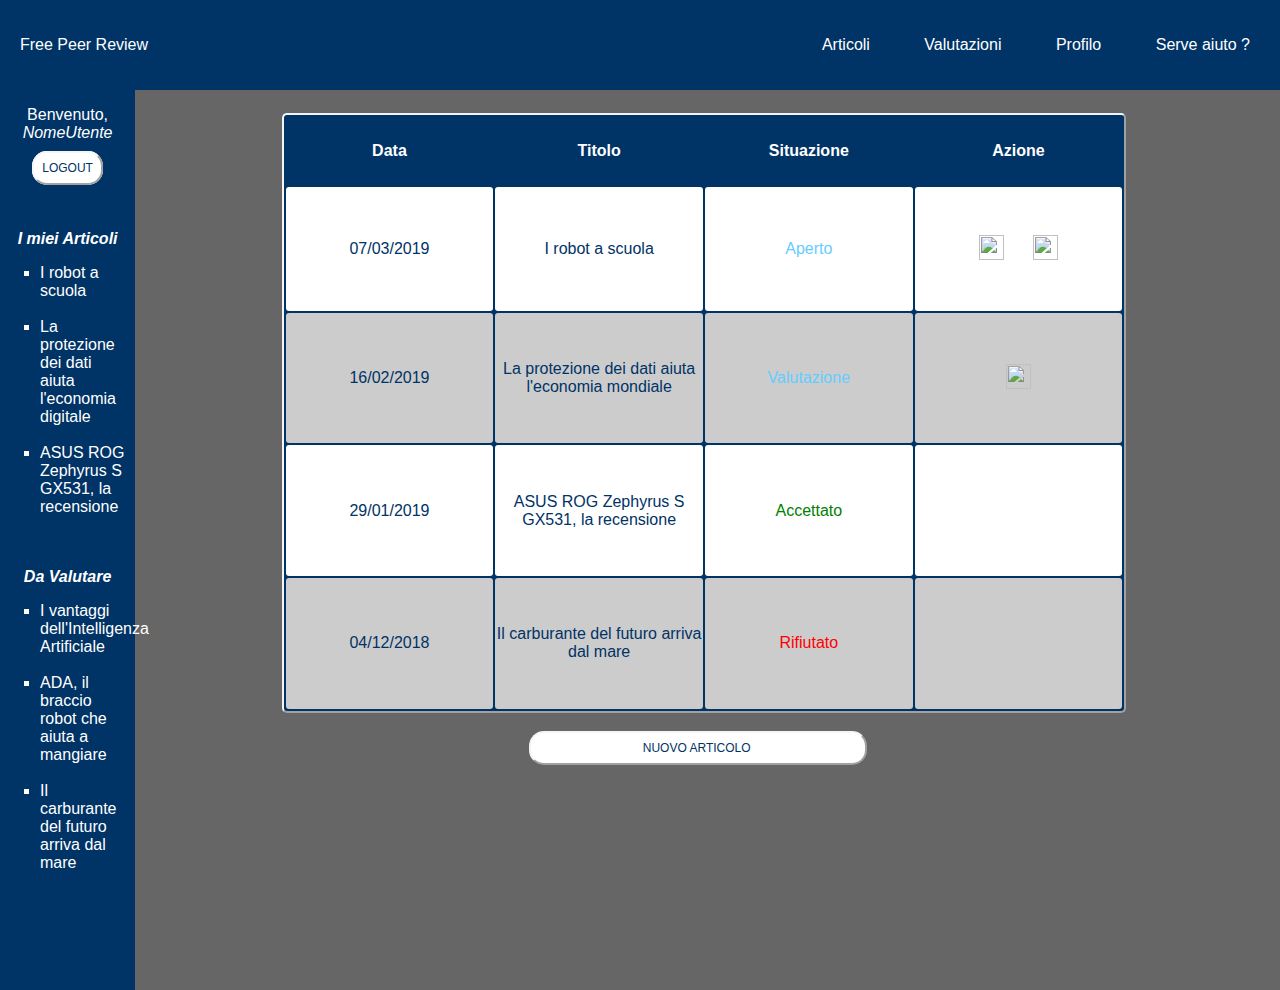
==== commit 37f8098a: "Sistemati problemi del progetto e eliminate parti inutili" ====
--- a/web/M1/articoli.html
+++ b/web/M1/articoli.html
@@ -43,9 +43,8 @@
         <!--Creazione cover della pagina di sfondo per l'inserimento degli 
             elementi della pagina-->
         
-            <div class="cover_filter"></div>
-            <div class="cover_caption">
-                <div class="cover_caption_copy">                   
+            <div id="Sfondo_nero"></div>            
+                <div class="main_content">                
                         
                 <!--Creazione barra verticale di profilo con i vari elementi 
                 (Frase di Benvenuto,Articoli e Articoli da valutare)-->
@@ -94,26 +93,26 @@
                             <td>07/03/2019</td>
                             <td>I robot a scuola</td>
                             <td><font color="#66ccff">Aperto</font></td>
-                            <td><img src="../img/edit.png" width="25" height="25">&nbsp;&nbsp;&nbsp;&nbsp;<img src="../img/remove.png" width="25" height="25"></td>                        
+                            <td><button><img src="../img/edit.png" width="25" height="25"></button>&nbsp;&nbsp;&nbsp;&nbsp;<button><img src="../img/remove.png" width="25" height="25"></button></td>                        
                         </tr>
                         <tr class="pari">
                             <td>16/02/2019</td>
                             <td>La protezione dei dati aiuta l'economia mondiale</td>
                             <td><font color="#66ccff">Valutazione</font></td>
-                            <td><img src="../img/remove.png" width="25" height="25"></td>                           
+                            <td><button><img src="../img/remove.png" width="25" height="25"></button></td>                           
                         </tr>
                         <tr class="dispari">
                             <td>29/01/2019</td>
                             <td>ASUS ROG Zephyrus S GX531, la recensione</td>
                             <td><font color="green">Accettato</font></td>
-                            <td><img src="../img/remove.png" width="25" height="25"></td>                           
+                            <td></td>                           
                         </tr>
                         
                         <tr class="pari">
                             <td>04/12/2018</td>
                             <td>Il carburante del futuro arriva dal mare</td>
                             <td><font color="red">Rifiutato</font></td>
-                            <td><img src="../img/remove.png" width="25" height="25"></td>
+                            <td></td>
                         </tr>                                            
                     </table>
                     <br>
@@ -126,11 +125,6 @@
                     <input type="submit" value="NUOVO ARTICOLO "/>             
                     </nav></form>
                 </div>
-            </div>
             
-            <!--Libreria-->
-            
-        <script src="http://ajax.googleapis.com/ajax/libs/jquery/1.9.1/jquery.min.js"></script>
-        
     </body>
 </html>--- a/web/M1/style.css
+++ b/web/M1/style.css
@@ -24,6 +24,11 @@
     background: url("https://www.startmag.it/wp-content/uploads/information.jpg");
     background-size: cover;
     background-position: center;
+}
+
+.presentazione{
+    margin-top: 15%;
+    margin-left: 10%;
 }
 
 /*Modifica visualizzazione degli elementi delle liste ordinate presenti nella
@@ -53,8 +58,8 @@
     height: 620px;
     background: #000;
     color: #fff;
-    top: 15%;
-    left: 40%;
+    top: 10%;
+    left: 45%;
     position: absolute;
     transform: translate(-10%,-10%);
     box-sizing: border-box;
@@ -123,42 +128,40 @@
 /*-------------------------LOGIN----------------------------------------------*/
 /*CSS del box di login (praticamente uguale al box per la registrazione ma con
 grandezza diversa)*/
-.loginbox{
+.login{
     width: 320px;
     height: 420px;
     background: #000;
     color: #fff;
-    top: 50%;
+    top: 20%;
     left: 50%;
     position: absolute;
-    transform: translate(-50%,-50%);
+    transform: translate(-10%,-10%);
     box-sizing: border-box;
     padding: 70px 30px;
     border: 2px outset whitesmoke;
     border-radius: 20px;
- 
 }
 
 /*CSS per la modifica della larghezza delle righe del box di login*/
-.loginbox input{
+.login input{
     width: 100%;
     margin-bottom: 20px;    
 }
 
 /*CSS per migliorare l'aspetto della riga password in relazione all'aspetto del box*/
-.loginbox input[type="text"], input[type="password"]
+.login input[type="text"], input[type="password"]
 {
     border: none;
     border-bottom: 1px solid #fff;
     background: transparent;
     outline: none;
-    height: 40px;
     color: #fff;
     font-size: 18px;
 }
 
 /*CSS per la modifica dell'aspetto del pulsante di login*/
-.loginbox input[type="submit"]
+.login input[type="submit"]
 {
     border: none;
     outline: none;
@@ -171,7 +174,7 @@
 
 /*CSS per la modifica del colore del pulsante di login quando ci si passa sopra
 con il puntatore*/
-.loginbox input[type="submit"]:hover
+.login input[type="submit"]:hover
 {
     cursor: pointer;
     background: #66ccff;
@@ -180,18 +183,34 @@
 
 /*CSS per l'aspetto delle righe collegate alla pagina di registrazione se la 
 pagina è visitata da un nuovo utente*/
-.loginbox a{
+.login a{
     text-decoration: none;
     font-size: 12px;
     line-height: 20px;
     color: darkgrey;
+    float: left;
 }
 
 /*CSS per modificare il colore delle righe quando ci si passa sopra con il puntatore*/
-.loginbox a:hover
+.login a:hover
 {
     color: #ffc107;
 }
+
+/*CSS per l'aspetto della riga collegata alla pagina di valutazione*/
+#valuta{
+    text-decoration: none;
+    font-size: 12px;
+    line-height: 20px;
+    color: darkgrey;
+    float: right;
+}
+
+/*CSS per modificare il colore delle righe quando ci si passa sopra con il puntatore*/
+#valuta:hover{
+    color: #00ffff;
+}
+
 /*----------------------------------------------------------------------------*/
 
 /*CSS per cambiare il colore dello sfondo della classe dispari delle tabelle*/
@@ -204,6 +223,17 @@
     background-color: #cccccc;
 }
 
+.pari button{
+    background: transparent;
+    border: 1px solid transparent;
+    padding: 2px 5px;
+}
+
+.dispari button{
+    background: transparent;
+    padding: 2px 5px;
+    border: 1px solid transparent;
+}
 
 /*----------------------------------------------------------------------------*/
 /*CSS dei pulsanti di login e di registrazione della pagina principale del progetto*/
@@ -226,31 +256,36 @@
 .header_icon{display:block; float: right; padding: 20px; display:none;}
 .header_icon span{display: block; height: 3px; width: 30px; background: #fff; margin-bottom: 5px;}
 
-/*CSS che modifica l'aspetto della cover inserita sopra l'immagine di sfondo 
+/*CSS che modifica l'aspetto dello sfondo inserito sopra l'immagine principale 
 di tutte pagine con regolazione dell'opacità per permettere proprio la visualizzazione
 di quell'immagine*/
-.cover_filter{
+
+#Sfondo_nero{
    background: #000;
    width: 100%; 
    height: 100%; 
    position: absolute; 
    z-index: 0; 
    opacity: 0.6;
-}
-
-/*----------------------------------------------------------------------------*/
-/*CSS per l'inserimento di elementi al di sopra della cover nera presente in tutte
+   margin: 0;
+}
+
+/*----------------------------------------------------------------------------*/
+
+/*CSS per l'inserimento di elementi al di sopra dello sfondo nero presente in tutte
 le pagine*/
-.cover_caption{
-display: table; height: 100%; width: 100%; position: relative; z-index: 1; overflow: hidden;}
-
-
-.cover_caption_copy{
-    display: table-cell;
+
+.main_content{
+    display: table;
     vertical-align: middle;
     text-align: center;
     color: #fff; 
     height: 100%;
+    width: 88%;
+    position: relative;
+    z-index: 1; 
+    overflow: hidden;
+    margin: 0;
 }
 /*----------------------------------------------------------------------------*/
 
@@ -260,13 +295,13 @@
 articoli.html e scriviArticolo.html------------------------------------------*/
 .tabella{
   table-layout: fixed;
-  width: 800px;
+  width: 75%;
   height: 600px;
   border: 2px solid #003366;
   border-collapse: separate;
   border-spacing: 2px;
-  margin-left: 30%;
-  margin-top: 4%;
+  margin-left: 25%;
+  margin-top:2%;
   color: white; 
   background-color: #003366;
   border-radius: 5px;
@@ -281,17 +316,38 @@
 }
 /*----------------------------------------------------------------------------*/
 
-
-/*--------------CSS per regolare l'aspetto della tabella articolo presente nella pagina
+/*-------------CSS della tabella scrivi articolo------------------------------*/
+.tabellaSA{
+  table-layout: fixed;
+  width: 45%;
+  height: 650px;
+  border: 2px solid #003366;
+  border-collapse: separate;
+  border-spacing: 2px;
+  margin-left: 40%;
+  margin-top:2%;
+  color: white; 
+  background-color: #003366;
+  border-radius: 5px;
+  border: 2px outset whitesmoke;
+}
+
+.tabellaSA td{
+color: #003366; 
+border-radius: 3px;
+}
+
+/*----------------------------------------------------------------------------*/
+
+/*-------CSS per regolare l'aspetto della tabella articolo presente nella pagina
 valutazione.html------------------------------------------*/
 .tabellaart{
   table-layout: fixed;
-  width: 800px;
-  height: 150px;
+  width: 60%;
   border: 2px solid #003366;
   border-collapse: separate;
   border-spacing: 2px;
-  margin-left: 30%;
+  margin-left: 33%;
   margin-top: 1%;
   color: white; 
   background-color: #003366;
@@ -309,9 +365,10 @@
 /*CSS per regolare i margini dell'immagine usata nella pagina valutazione.html
 con aggiunta di un bordo per migliorarne l'aspetto finale*/
 .tabellaart img{
-    margin-top: 4px;
-    margin-left: 105px;
+    margin: 1%;
     border: 2px solid whitesmoke;
+    width: 50%;
+    float: right;
 }
 
 /*CSS che modifica la visualizzazione del testo dell'articolo regolando i bordi
@@ -325,13 +382,13 @@
 /*--------------CSS per regolare l'aspetto della tabella valutazione presente nella pagina
 valutazione.html--------------------------------------------------------------*/
 .tabellaval{
+  
   table-layout: fixed;
-  width: 800px;
-  height: 90px;
+  width: 60%;
   border: 2px solid #003366;
   border-collapse: separate;
   border-spacing: 2px;
-  margin-left: 30%;
+  margin-left: 33%;
   margin-top: 1%;
   color: white; 
   background-color: #003366;
@@ -356,23 +413,25 @@
 siano attaccati alla base della tabella*/
 .pari textarea{
     margin-bottom: 10px;
+    width:90%;
 }
 /*----------------------------------------------------------------------------*/
 
 /*-------------------------PULSANTE PROFILO-----------------------------------*/
 /*CSS per modificare l'aspetto del pulsante di salvataggio presente nella pagina
 profilo*/
-.azione button[type="button"]{
+.azione button[type="submit"]{
     border-radius: 12px;
     padding: 8px;
     font-size: 12px;
     background-color:  white;
     color: #003366;
-    width: 200px;
+    width: 30%;
+    margin-left: 8%;
 }
 /*CSS per modificare il colore del pulsante quando ci si passa sopra (colore verde
 per il salvataggio)*/
-.azione button[type="button"]:hover{
+.azione button[type="submit"]:hover{
     cursor: pointer;
     background: green;
     color: white;
@@ -380,21 +439,20 @@
 
 /*CSS per modificare l'aspetto del pulsante di eliminazione presente nella pagina
 profilo*/
-.azione input[type="button"]{
-    border-radius: 12px;
-    padding: 8px;
-    font-size: 12px;
-    background-color:  white;
-    color: #003366;
-    width: 200px;
+.azione a{
+    font-weight: bold;
+    font-size: 18px;
+    color: whitesmoke;
+    margin-left: 30%;
+    padding: 4px 8px;
+    border-radius: 20px;
 }
 
 /*CSS per modificare il colore del pulsante quando ci si passa sopra (colore rosso
 per l'eliminazione)*/
-.azione input[type="button"]:hover{
+.azione a:hover{
     cursor: pointer;
-    background: red;
-    color: white;
+    color: red;
 }
 /*----------------------------------------------------------------------------*/
 
@@ -422,14 +480,14 @@
 /*CSS per la modifica della tabella presente nella pagina profilo con cambiamenti
 rispetto a quella utilizzata per la tabella contenente tutti gli articoli*/
 .tabellaprofilo{
-  table-layout: fixed;
-  width: 680px;                              
+  table-layout: fixed;                             
   height: 600px;
+  width: 30%;
   border: 2px solid #003366;
   border-collapse: separate;
   border-spacing: 2px;
-  margin-left: 33%;
-  margin-top: 2%;
+  margin-left: 45%;
+  margin-top:2%;
   color: white; 
   background-color: #003366;
   border-radius: 8px;
@@ -440,6 +498,20 @@
 .tabellaprofilo td{
 color: #003366; 
 border-radius: 4px;
+margin: 0;
+}
+
+.tabellaprofilo th{
+    height: 80px;
+}
+
+img[type="utente"]{
+    margin-left: 3%;
+    border-radius: 8px;
+    float: left;
+    width: 35%;
+    height: 80%;
+    border: 2px inset whitesmoke;
 }
 
 /*----CSS per la modifica del colore delle righe e dello stile delle parole---*/
@@ -452,6 +524,14 @@
     background-color: #cccccc;
     font-weight: bold;    
 }
+
+.rigapari form{
+    width: 100%;
+}
+
+.rigapari textarea{
+    width: 90%;
+}
 /*----------------------------------------------------------------------------*/
 
 /*--CSS per cambiare l'aspetto delle righe contenenti i dati (pari e dispari)-*/
@@ -480,8 +560,9 @@
     background: white;
     color: #003366;
     font-size: 12px;
+    width: 30%;
+    margin-left: 12%;
     border-radius: 15px;  
-    width: 20%;
 }
 
 /*CSS che modifica il colore del pulsante quando ci si passa sopra con il puntatore*/
@@ -527,6 +608,4 @@
 
 .clearfix { display: inline-block; }
 * html .clearfix { height: 1%; }
-.clearfix { display: block; }
-
-
+.clearfix { display: block; }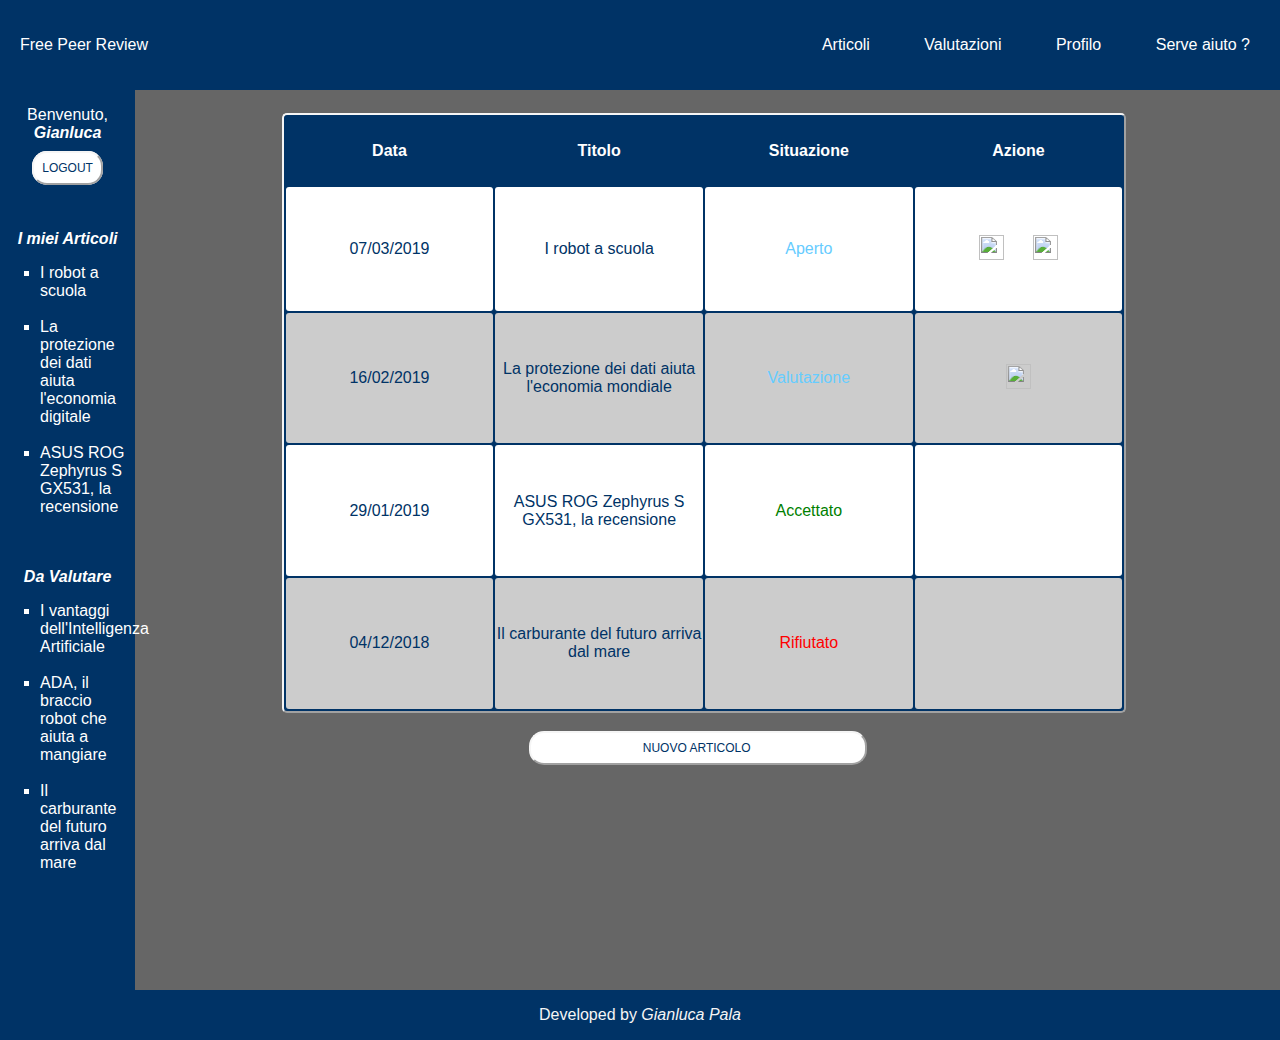
==== commit 2bf635d5: "Sistemati problemi del progetto e eliminate parti inutili (aggiunto footer)" ====
--- a/web/M1/articoli.html
+++ b/web/M1/articoli.html
@@ -49,20 +49,21 @@
                 <!--Creazione barra verticale di profilo con i vari elementi 
                 (Frase di Benvenuto,Articoli e Articoli da valutare)-->
                     
-                  <aside class="profilo">                      
-                                
-                                <p>Benvenuto, <em>NomeUtente</em></p>                                                                                          
+                  <aside class="profilo">
+                                <p>Benvenuto, <em><strong>Gianluca</strong></em></p>
                                 <nav class="tasto">
                                     <a href="../index.html" type="button" >LOGOUT</a>            
                                 </nav> 
+                               
                                 <br>
                                 <br>
-                                <br> 
+                                <br>
+                                
                                 <em><strong>I miei Articoli</strong></em>
                                 <ul type="square">
-                                <li>I robot a scuola</li><br>
-                                <li>La protezione dei dati aiuta l'economia digitale</li><br>
-                                <li>ASUS ROG Zephyrus S GX531, la recensione</li>
+                                    <li><a href="articoli.html" type="text">I robot a scuola</a></li><br>
+                                <li><a href="articoli.html" type="text">La protezione dei dati aiuta l'economia digitale</a></li><br>
+                                <li><a href="articoli.html" type="text">ASUS ROG Zephyrus S GX531, la recensione</a></li>
                                 
                             </ul>
                                 
@@ -71,11 +72,11 @@
      
                                 <em><strong>Da Valutare</strong></em>
                                 <ul type="square">
-                                <li>I vantaggi dell'Intelligenza Artificiale</li><br>
-                                <li>ADA, il braccio robot che aiuta a mangiare</li><br>
-                                <li>Il carburante del futuro arriva dal mare</li>
+                                <li><a href="articoli.html" type="text">I vantaggi dell'Intelligenza Artificiale</a></li><br>
+                                <li><a href="articoli.html" type="text">ADA, il braccio robot che aiuta a mangiare</a></li><br>
+                                <li><a href="articoli.html" type="text">Il carburante del futuro arriva dal mare</a></li>
                                 
-                            </aside>  
+                            </aside> 
                         
                 <!--Tabella per la visualizzazione degli articoli con i vari elementi
                 suddivisi in righe pari e dispari per poter cambiare i colori con css
@@ -125,6 +126,9 @@
                     <input type="submit" value="NUOVO ARTICOLO "/>             
                     </nav></form>
                 </div>
+            <footer>
+            <p>Developed by <em>Gianluca Pala</em></p>
+        </footer>
             
     </body>
 </html>--- a/web/M1/style.css
+++ b/web/M1/style.css
@@ -29,6 +29,15 @@
 .presentazione{
     margin-top: 15%;
     margin-left: 10%;
+}
+
+footer{
+    background: #003366;
+    float:left;
+    clear:both;
+    width:100%;
+    text-align:center;
+    color: whitesmoke;
 }
 
 /*Modifica visualizzazione degli elementi delle liste ordinate presenti nella
@@ -129,8 +138,8 @@
 /*CSS del box di login (praticamente uguale al box per la registrazione ma con
 grandezza diversa)*/
 .login{
-    width: 320px;
-    height: 420px;
+    width: 300px;
+    height: 400px;
     background: #000;
     color: #fff;
     top: 20%;
@@ -475,6 +484,11 @@
     margin-left: 8px;
     margin-right: 8px;
 }
+
+.profilo li a{
+    color: white;
+    text-decoration: none;
+}
 /*----------------------------------------------------------------------------*/
 
 /*CSS per la modifica della tabella presente nella pagina profilo con cambiamenti
@@ -529,9 +543,11 @@
     width: 100%;
 }
 
-.rigapari textarea{
+.rigadispari textarea{
     width: 90%;
-}
+    background: #eee
+}
+
 /*----------------------------------------------------------------------------*/
 
 /*--CSS per cambiare l'aspetto delle righe contenenti i dati (pari e dispari)-*/
@@ -540,6 +556,17 @@
     border: none;
     outline: none;
     border-bottom: 1px solid white;
+    width: 90%;
+    text-align: center;
+}
+
+.rigapari input[type="password"]{
+    background: transparent;  
+    border: none;
+    outline: none;
+    border-bottom: 1px solid white;
+    width: 90%;
+    text-align: center;
 }
 
 .rigadispari input[type="text"]{
@@ -547,6 +574,8 @@
     border: none;
     outline: none;
     border-bottom: 1px solid #cccccc;
+    width: 90%;
+    text-align: center;
 }
 /*----------------------------------------------------------------------------*/
 
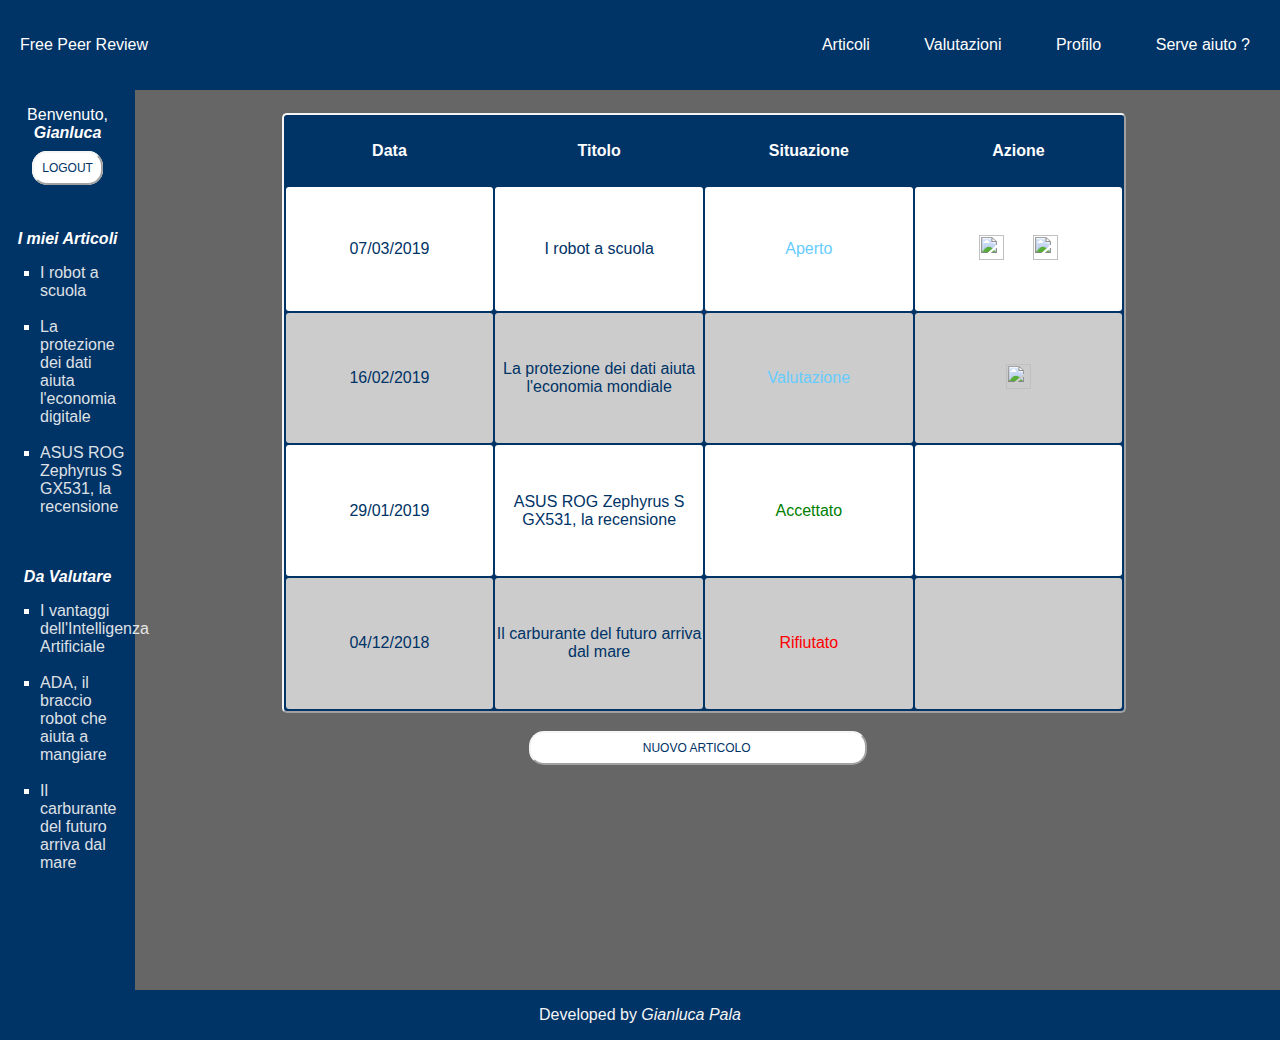
==== commit 1afd1132: "Sistemate righe in HTML e CSS" ====
--- a/web/M1/articoli.html
+++ b/web/M1/articoli.html
@@ -23,20 +23,15 @@
         
         <header class="header clearfix">
             <a href="../index.html" class="header_logo"><p style="font-family: arial">Free Peer Review</p></a>
-            <a href="../index.html" class="header_icon">
-                <span></span>
-                <span></span>
-                <span></span>
-            </a>
-            
+   
             <!--Creazione barra degli elementi principali (Articoli, Valutazioni,Profilo,Serve Aiuto)-->
             
             <ul class="header_menu">
                 
-                <li class="header_menu_item"><a href="articoli.html"><p style="font-family: arial">Articoli</p></a></li>
-                <li class="header_menu_item"><a href="valutazione.html"><p style="font-family: arial">Valutazioni</p></a></li>
-                <li class="header_menu_item"><a href="profilo.html"><p style="font-family: arial">Profilo</p></a></li>
-                <li class="header_menu_item"><a href="https://www.google.com/"><p style="font-family: arial">Serve aiuto ?</p></a></li>
+                <li class="header_menu_el"><a href="articoli.html"><p style="font-family: arial">Articoli</p></a></li>
+                <li class="header_menu_el"><a href="valutazione.html"><p style="font-family: arial">Valutazioni</p></a></li>
+                <li class="header_menu_el"><a href="profilo.html"><p style="font-family: arial">Profilo</p></a></li>
+                <li class="header_menu_el"><a href="https://www.google.com/"><p style="font-family: arial">Serve aiuto ?</p></a></li>
             </ul>
         </header>
           
--- a/web/M1/style.css
+++ b/web/M1/style.css
@@ -254,11 +254,11 @@
 .header{background: #003366;}
 .header_logo{color:#fff; float:left;display: block;padding: 20px;text-decoration: none;}
 .header_menu{float:right;margin: 0;padding: 0;}
-.header_menu_item{display:inline-block;}
-.header_menu_item a{color:#fff;display: block;padding: 20px;text-decoration: none}
+.header_menu_el{display:inline-block;}
+.header_menu_el a{color:#fff;display: block;padding: 20px;text-decoration: none}
 /*CSS per modificare il colore degli elementi della barra principale al passaggio 
 del puntatore*/
-.header_menu_item a:hover{background: #000;}
+.header_menu_el a:hover{background: #000;}
 
 /*CSS che modifica l'aspetto dell'elemento principale che contiene il collegamento
 alla homepage della pagina (Free Peer Review)*/
@@ -486,7 +486,8 @@
 }
 
 .profilo li a{
-    color: white;
+    opacity: 0.9;
+    color: whitesmoke;
     text-decoration: none;
 }
 /*----------------------------------------------------------------------------*/
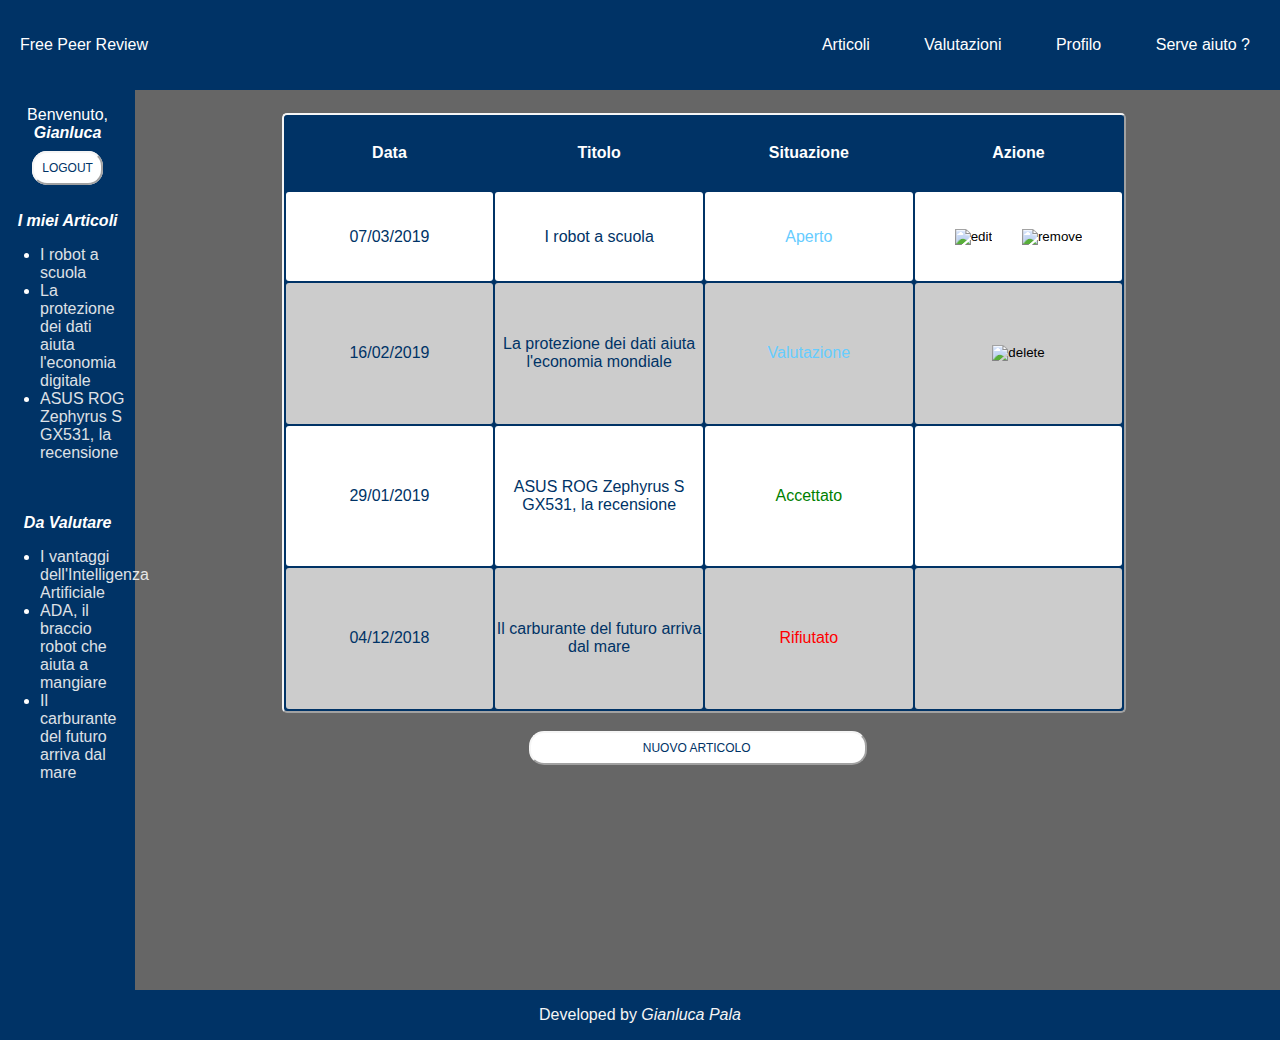
==== commit 4ba16eb2: "Validate le pagine del progetto" ====
--- a/web/M1/articoli.html
+++ b/web/M1/articoli.html
@@ -4,7 +4,7 @@
 To change this template file, choose Tools | Templates
 and open the template in the editor.
 -->
-<html>
+<html lang="it">
     <head>
         <title>Articoli</title>
         <meta charset="UTF-8">
@@ -46,19 +46,18 @@
                     
                   <aside class="profilo">
                                 <p>Benvenuto, <em><strong>Gianluca</strong></em></p>
-                                <nav class="tasto">
-                                    <a href="../index.html" type="button" >LOGOUT</a>            
-                                </nav> 
+                                
+                                    <a id="button" href="../index.html">LOGOUT</a>                                             
                                
                                 <br>
                                 <br>
                                 <br>
                                 
                                 <em><strong>I miei Articoli</strong></em>
-                                <ul type="square">
-                                    <li><a href="articoli.html" type="text">I robot a scuola</a></li><br>
-                                <li><a href="articoli.html" type="text">La protezione dei dati aiuta l'economia digitale</a></li><br>
-                                <li><a href="articoli.html" type="text">ASUS ROG Zephyrus S GX531, la recensione</a></li>
+                                <ul>
+                                    <li><a href="articoli.html" >I robot a scuola</a></li>
+                                <li><a href="articoli.html">La protezione dei dati aiuta l'economia digitale</a></li>
+                                <li><a href="articoli.html">ASUS ROG Zephyrus S GX531, la recensione</a></li>
                                 
                             </ul>
                                 
@@ -66,11 +65,11 @@
                                 <br>
      
                                 <em><strong>Da Valutare</strong></em>
-                                <ul type="square">
-                                <li><a href="articoli.html" type="text">I vantaggi dell'Intelligenza Artificiale</a></li><br>
-                                <li><a href="articoli.html" type="text">ADA, il braccio robot che aiuta a mangiare</a></li><br>
-                                <li><a href="articoli.html" type="text">Il carburante del futuro arriva dal mare</a></li>
-                                
+                                <ul>
+                                <li><a href="articoli.html">I vantaggi dell'Intelligenza Artificiale</a></li>
+                                <li><a href="articoli.html">ADA, il braccio robot che aiuta a mangiare</a></li>
+                                <li><a href="articoli.html">Il carburante del futuro arriva dal mare</a></li>
+                                </ul>
                             </aside> 
                         
                 <!--Tabella per la visualizzazione degli articoli con i vari elementi
@@ -88,26 +87,26 @@
                         <tr class="dispari">
                             <td>07/03/2019</td>
                             <td>I robot a scuola</td>
-                            <td><font color="#66ccff">Aperto</font></td>
-                            <td><button><img src="../img/edit.png" width="25" height="25"></button>&nbsp;&nbsp;&nbsp;&nbsp;<button><img src="../img/remove.png" width="25" height="25"></button></td>                        
+                            <td id="azzurro1">Aperto</td>
+                            <td><button><img src="../img/edit.png" width="25" height="25" alt="edit"></button>&nbsp;&nbsp;&nbsp;&nbsp;<button><img src="../img/remove.png" width="25" height="25" alt="remove"></button></td>                        
                         </tr>
                         <tr class="pari">
                             <td>16/02/2019</td>
                             <td>La protezione dei dati aiuta l'economia mondiale</td>
-                            <td><font color="#66ccff">Valutazione</font></td>
-                            <td><button><img src="../img/remove.png" width="25" height="25"></button></td>                           
+                            <td id="azzurro2">Valutazione</td>
+                            <td><button><img src="../img/remove.png" width="25" height="25" alt="delete"></button></td>                           
                         </tr>
                         <tr class="dispari">
                             <td>29/01/2019</td>
                             <td>ASUS ROG Zephyrus S GX531, la recensione</td>
-                            <td><font color="green">Accettato</font></td>
+                            <td id="verde">Accettato</td>
                             <td></td>                           
                         </tr>
                         
                         <tr class="pari">
                             <td>04/12/2018</td>
                             <td>Il carburante del futuro arriva dal mare</td>
-                            <td><font color="red">Rifiutato</font></td>
+                            <td id="rosso">Rifiutato</td>
                             <td></td>
                         </tr>                                            
                     </table>
--- a/web/M1/style.css
+++ b/web/M1/style.css
@@ -124,6 +124,12 @@
     padding: 0;
     font-weight: bold;
 }
+
+.registrati input[type="url"]{
+    background: transparent;
+    border: 1px inset whitesmoke;
+    color: whitesmoke;
+}
 /*----------------------------------------------------------------------------*/
 
 /*CSS per la modifica dei titoli principali delle pagine dove sono presenti*/
@@ -260,10 +266,6 @@
 del puntatore*/
 .header_menu_el a:hover{background: #000;}
 
-/*CSS che modifica l'aspetto dell'elemento principale che contiene il collegamento
-alla homepage della pagina (Free Peer Review)*/
-.header_icon{display:block; float: right; padding: 20px; display:none;}
-.header_icon span{display: block; height: 3px; width: 30px; background: #fff; margin-bottom: 5px;}
 
 /*CSS che modifica l'aspetto dello sfondo inserito sopra l'immagine principale 
 di tutte pagine con regolazione dell'opacità per permettere proprio la visualizzazione
@@ -323,6 +325,23 @@
 color: #003366; 
 border-radius: 3px;
 }
+
+#rosso{
+    color: red;
+}
+
+#verde{
+    color: green;
+}
+
+#azzurro1{
+    color: #66ccff;
+}
+
+#azzurro2{
+    color: #66ccff;
+}
+
 /*----------------------------------------------------------------------------*/
 
 /*-------------CSS della tabella scrivi articolo------------------------------*/
@@ -345,7 +364,6 @@
 color: #003366; 
 border-radius: 3px;
 }
-
 /*----------------------------------------------------------------------------*/
 
 /*-------CSS per regolare l'aspetto della tabella articolo presente nella pagina
@@ -364,6 +382,16 @@
   border: 2px outset whitesmoke;
 }
 
+.tabellaart strong{
+    font-size: larger;
+    text-align: center;
+}
+
+.tabellaart em{
+    font-size: x-small;
+    text-align: justify;
+}
+
 /*CSS che modifica il colore delle parole interne alla classe e aggiunta
 di un bordo per migliorare l'aspetto finale della tabella*/
 .tabellaart td{
@@ -385,7 +413,10 @@
 .dispari p{
 margin-left: 15px;
 margin-right: 15px;
-}
+text-align: justify;
+}
+
+
 /*----------------------------------------------------------------------------*/
 
 /*--------------CSS per regolare l'aspetto della tabella valutazione presente nella pagina
@@ -405,6 +436,11 @@
   border: 2px outset whitesmoke;
 }
 
+/*Allinea riga di valutazione rispetto alla tabella*/
+#voto{
+    text-align: center;
+}
+
 /*CSS che modifica il colore delle parole interne alla classe e aggiunta
 di un bordo per migliorare l'aspetto finale della tabella*/
 .tabellaval td{
@@ -520,7 +556,7 @@
     height: 80px;
 }
 
-img[type="utente"]{
+#image{
     margin-left: 3%;
     border-radius: 8px;
     float: left;
@@ -578,6 +614,19 @@
     width: 90%;
     text-align: center;
 }
+
+.rigadispari input[type="url"]{
+    background: #cccccc;  
+    width: 80%;
+    text-align: center;
+}
+
+.rigapari input[type="url"]{
+    background: white;  
+    width: 80%;
+    text-align: center;
+}
+
 /*----------------------------------------------------------------------------*/
 
 /*---------------------PULSANTE INVIA E NUOVO ARTICOLO------------------------*/
@@ -605,22 +654,19 @@
 /*----------------------------------------------------------------------------*/
 
 /*---------------------------PULSANTE LOGOUT----------------------------------*/
-/*CSS del pulsante usato per LOGOUT*/
-.tasto a[type="button"]
-{
-    text-decoration: none;
+#button{
     border: 2px outset whitesmoke;
     outline: none;
     padding: 8px;
     background: white;
     color: #003366;
     font-size: 12px;
-    border-radius: 15px;  
-}
-
-/*CSS che modifica il colore del pulsante quando ci si passa sopra con il puntatore*/
-.tasto a[type="button"]:hover
-{
+    width: 30%;
+    border-radius: 15px; 
+    text-decoration: none;
+}
+
+#button:hover{
     cursor: pointer;
     background: #66ccff;
     color: #000;
